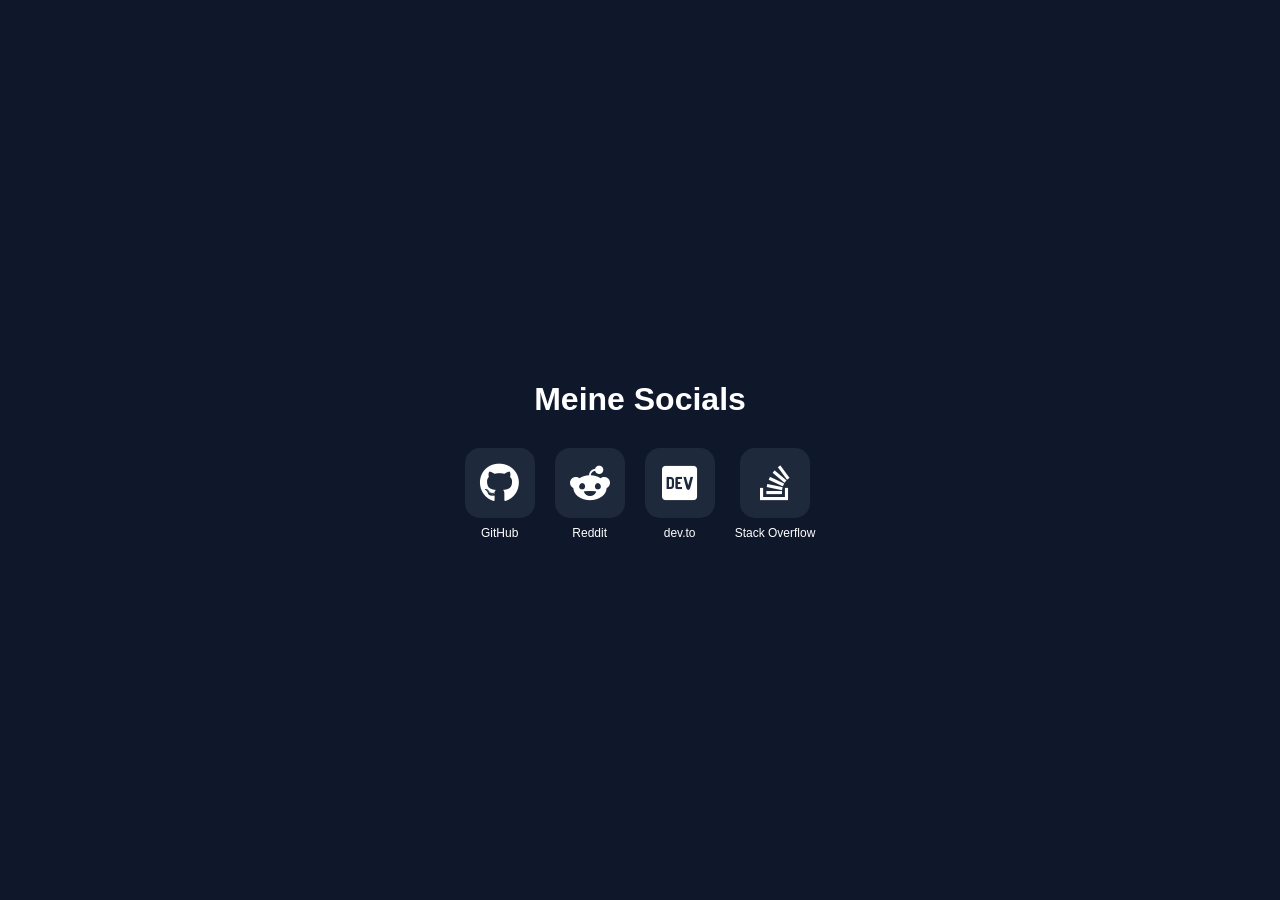
==== social.html @ ffcb3992 "Add social links page with icons and styles" ====
<!DOCTYPE html>
<html lang="de">
<head>
  <meta charset="UTF-8" />
  <meta name="viewport" content="width=device-width, initial-scale=1.0"/>
  <title>Social Links</title>

  <!-- Font Awesome Icons -->
  <link rel="stylesheet" href="https://cdnjs.cloudflare.com/ajax/libs/font-awesome/6.5.0/css/all.min.css">

  <style>
    body {
      margin: 0;
      font-family: Arial, sans-serif;
      background: #0f172a;
      color: white;
      display: flex;
      justify-content: center;
      align-items: center;
      height: 100vh;
    }

    .container {
      text-align: center;
    }

    h1 {
      margin-bottom: 30px;
    }

    .socials {
      display: flex;
      gap: 20px;
      justify-content: center;
      flex-wrap: wrap;
    }

    .socials a {
      text-decoration: none;
      color: white;
      font-size: 40px;
      width: 70px;
      height: 70px;
      display: flex;
      justify-content: center;
      align-items: center;
      border-radius: 15px;
      background: #1e293b;
      transition: 0.3s;
    }

    .socials a:hover {
      transform: scale(1.1);
      background: #334155;
    }

    .label {
      margin-top: 8px;
      font-size: 12px;
    }

    .item {
      display: flex;
      flex-direction: column;
      align-items: center;
    }
  </style>
</head>

<body>
  <div class="container">
    <h1>Meine Socials</h1>

    <div class="socials">

      <div class="item">
        <a href="https://github.com/Winner0283Tech" target="_blank">
          <i class="fa-brands fa-github"></i>
        </a>
        <div class="label">GitHub</div>
      </div>

      <div class="item">
        <a href="https://www.reddit.com/user/DEIN_USERNAME" target="_blank">
          <i class="fa-brands fa-reddit-alien"></i>
        </a>
        <div class="label">Reddit</div>
      </div>

      <div class="item">
        <a href="https://dev.to/DEIN_USERNAME" target="_blank">
          <i class="fa-brands fa-dev"></i>
        </a>
        <div class="label">dev.to</div>
      </div>

      <div class="item">
        <a href="https://stackoverflow.com/users/DEIN_ID" target="_blank">
          <i class="fa-brands fa-stack-overflow"></i>
        </a>
        <div class="label">Stack Overflow</div>
      </div>

    </div>
  </div>
</body>
</html>
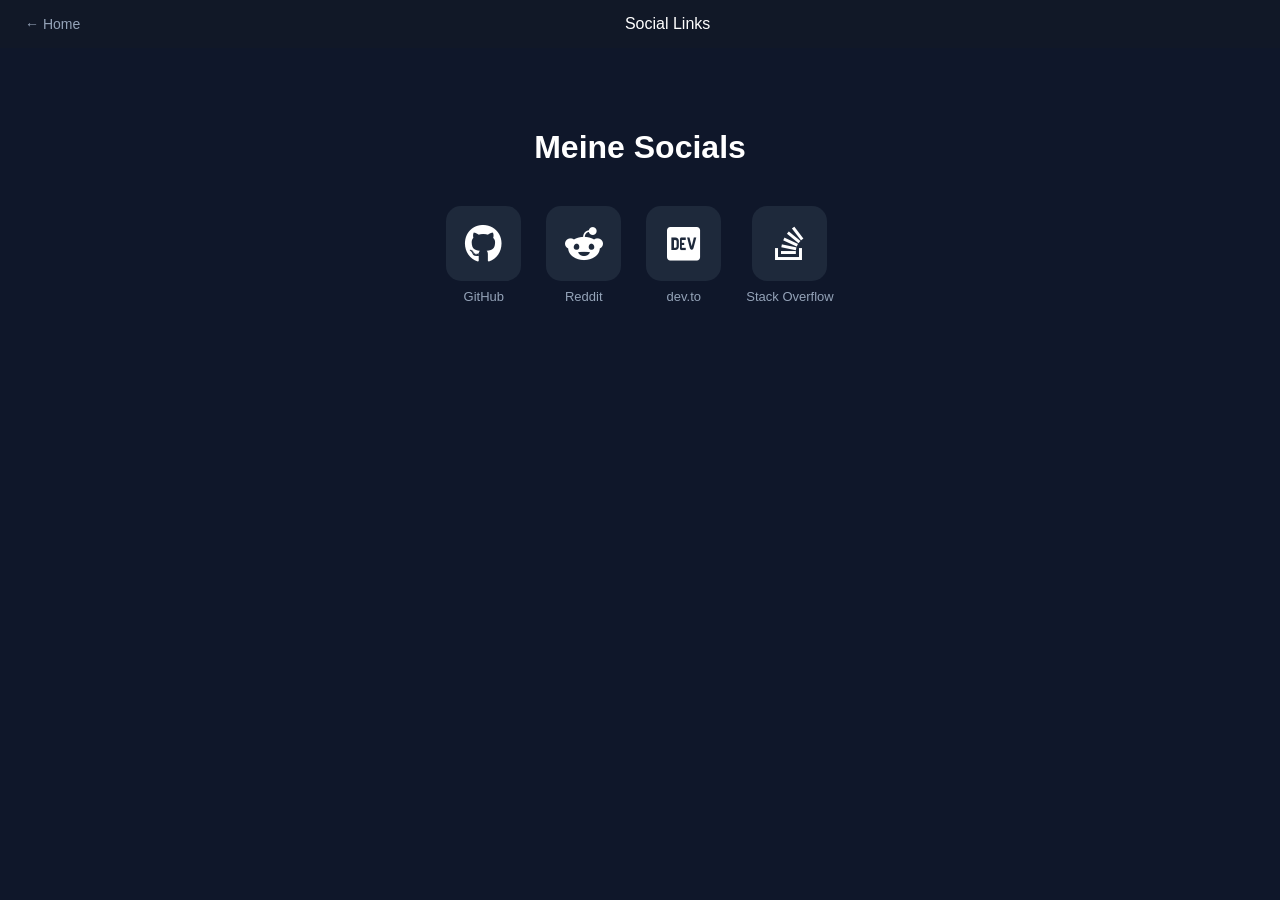
==== commit 51b759bd: "Update social.html to remove Discord widget Removed Discord iframe and added GitHub link." ====
--- a/social.html
+++ b/social.html
@@ -3,9 +3,9 @@
 <head>
   <meta charset="UTF-8" />
   <meta name="viewport" content="width=device-width, initial-scale=1.0"/>
-  <title>Social Links</title>
-
-  <!-- Font Awesome Icons -->
+  <title>Social</title>
+
+  <!-- Font Awesome -->
   <link rel="stylesheet" href="https://cdnjs.cloudflare.com/ajax/libs/font-awesome/6.5.0/css/all.min.css">
 
   <style>
@@ -14,88 +14,183 @@
       font-family: Arial, sans-serif;
       background: #0f172a;
       color: white;
+      overflow-x: hidden;
+    }
+
+    /* NAVBAR */
+    .navbar {
+      display: flex;
+      justify-content: space-between;
+      align-items: center;
+      padding: 15px 25px;
+      background: #111827;
+      position: sticky;
+      top: 0;
+      z-index: 10;
+      animation: slideDown 0.6s ease;
+    }
+
+    .navbar a {
+      color: #94a3b8;
+      text-decoration: none;
+      font-size: 14px;
+      transition: 0.3s;
+    }
+
+    .navbar a:hover {
+      color: white;
+    }
+
+    /* CONTAINER */
+    .container {
+      text-align: center;
+      padding: 60px 20px;
+      animation: fadeIn 1s ease;
+    }
+
+    h1 {
+      margin-bottom: 40px;
+      animation: fadeInUp 1s ease;
+    }
+
+    /* SOCIAL GRID */
+    .socials {
+      display: flex;
+      gap: 25px;
+      justify-content: center;
+      flex-wrap: wrap;
+    }
+
+    .item {
+      display: flex;
+      flex-direction: column;
+      align-items: center;
+      animation: fadeInUp 1s ease;
+    }
+
+    .item a {
+      width: 75px;
+      height: 75px;
+      background: #1e293b;
+      border-radius: 15px;
       display: flex;
       justify-content: center;
       align-items: center;
-      height: 100vh;
-    }
-
-    .container {
-      text-align: center;
-    }
-
-    h1 {
-      margin-bottom: 30px;
-    }
-
-    .socials {
-      display: flex;
-      gap: 20px;
-      justify-content: center;
-      flex-wrap: wrap;
-    }
-
-    .socials a {
+      font-size: 38px;
+      color: white;
       text-decoration: none;
-      color: white;
-      font-size: 40px;
-      width: 70px;
-      height: 70px;
-      display: flex;
-      justify-content: center;
-      align-items: center;
-      border-radius: 15px;
-      background: #1e293b;
-      transition: 0.3s;
-    }
-
-    .socials a:hover {
-      transform: scale(1.1);
-      background: #334155;
+      transition: all 0.3s ease;
+      transform: translateY(0);
+    }
+
+    .item a:hover {
+      transform: translateY(-8px) scale(1.1);
     }
 
     .label {
       margin-top: 8px;
-      font-size: 12px;
-    }
-
-    .item {
-      display: flex;
-      flex-direction: column;
-      align-items: center;
-    }
+      font-size: 13px;
+      color: #94a3b8;
+      transition: 0.3s;
+    }
+
+    /* PLATFORM COLORS */
+    .github a:hover {
+      background: #24292e;
+      color: white;
+    }
+
+    .reddit a:hover {
+      background: #ff4500;
+      color: white;
+    }
+
+    .devto a:hover {
+      background: #0a0a0a;
+      color: #00e5ff;
+    }
+
+    .stackoverflow a:hover {
+      background: #f48024;
+      color: white;
+    }
+
+    /* ANIMATIONS */
+    @keyframes fadeIn {
+      from { opacity: 0; }
+      to { opacity: 1; }
+    }
+
+    @keyframes fadeInUp {
+      from {
+        opacity: 0;
+        transform: translateY(20px);
+      }
+      to {
+        opacity: 1;
+        transform: translateY(0);
+      }
+    }
+
+    @keyframes slideDown {
+      from {
+        transform: translateY(-100%);
+      }
+      to {
+        transform: translateY(0);
+      }
+    }
+
+    /* STAGGER EFFECT */
+    .item:nth-child(1) { animation-delay: 0.1s; }
+    .item:nth-child(2) { animation-delay: 0.2s; }
+    .item:nth-child(3) { animation-delay: 0.3s; }
+    .item:nth-child(4) { animation-delay: 0.4s; }
+
   </style>
 </head>
 
 <body>
+
+  <!-- NAVBAR -->
+  <div class="navbar">
+    <a href="index.html">← Home</a>
+    <span>Social Links</span>
+    <div></div>
+  </div>
+
   <div class="container">
     <h1>Meine Socials</h1>
 
     <div class="socials">
 
-      <div class="item">
+      
+      <div class="item github">
         <a href="https://github.com/Winner0283Tech" target="_blank">
           <i class="fa-brands fa-github"></i>
         </a>
         <div class="label">GitHub</div>
       </div>
 
-      <div class="item">
-        <a href="https://www.reddit.com/user/DEIN_USERNAME" target="_blank">
+      <!-- Reddit -->
+      <div class="item reddit">
+        <a href="https://www.reddit.com/user/winner0283" target="_blank">
           <i class="fa-brands fa-reddit-alien"></i>
         </a>
         <div class="label">Reddit</div>
       </div>
 
-      <div class="item">
-        <a href="https://dev.to/DEIN_USERNAME" target="_blank">
+      <!-- dev.to -->
+      <div class="item devto">
+        <a href="https://dev.to/winner0283tech" target="_blank">
           <i class="fa-brands fa-dev"></i>
         </a>
         <div class="label">dev.to</div>
       </div>
 
-      <div class="item">
-        <a href="https://stackoverflow.com/users/DEIN_ID" target="_blank">
+      <!-- Stack Overflow -->
+      <div class="item stackoverflow">
+        <a href="https://stackoverflow.com/users/32605456/winner0283tech" target="_blank">
           <i class="fa-brands fa-stack-overflow"></i>
         </a>
         <div class="label">Stack Overflow</div>
@@ -103,5 +198,6 @@
 
     </div>
   </div>
+
 </body>
 </html>
